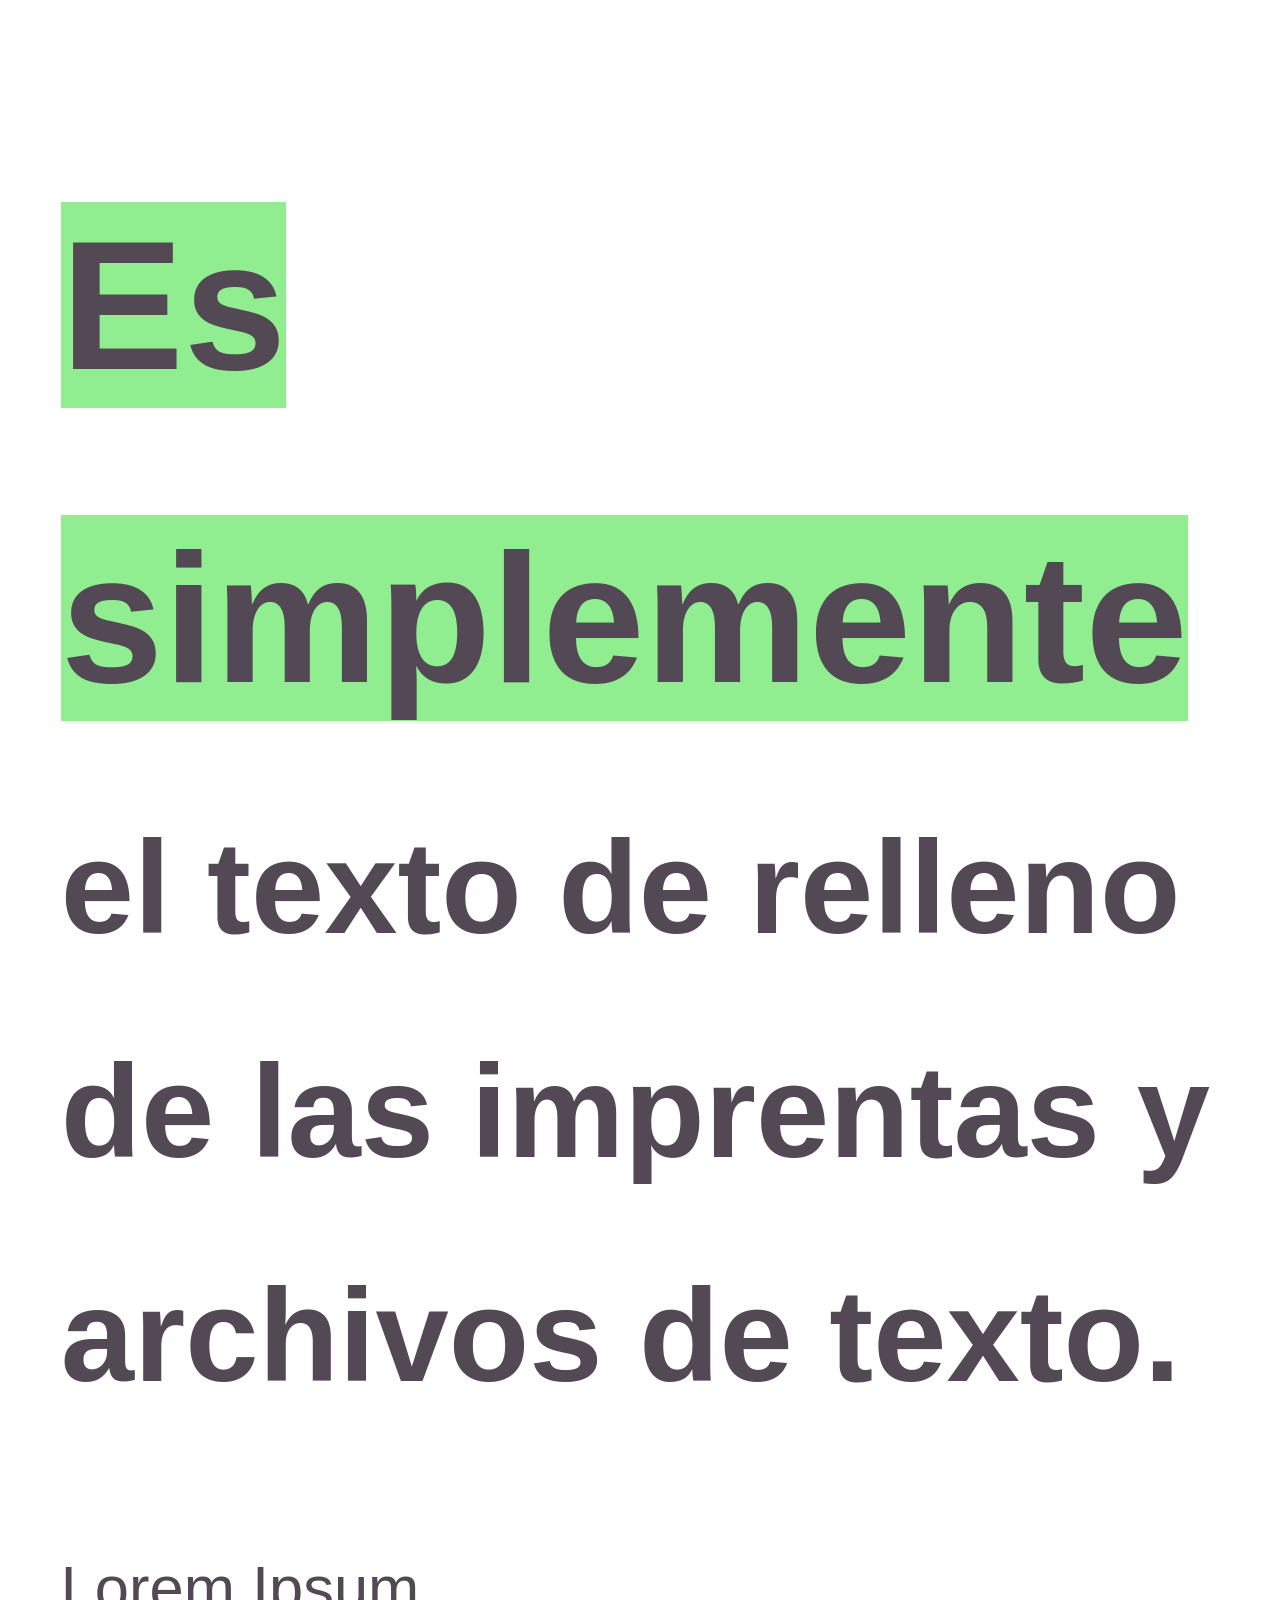
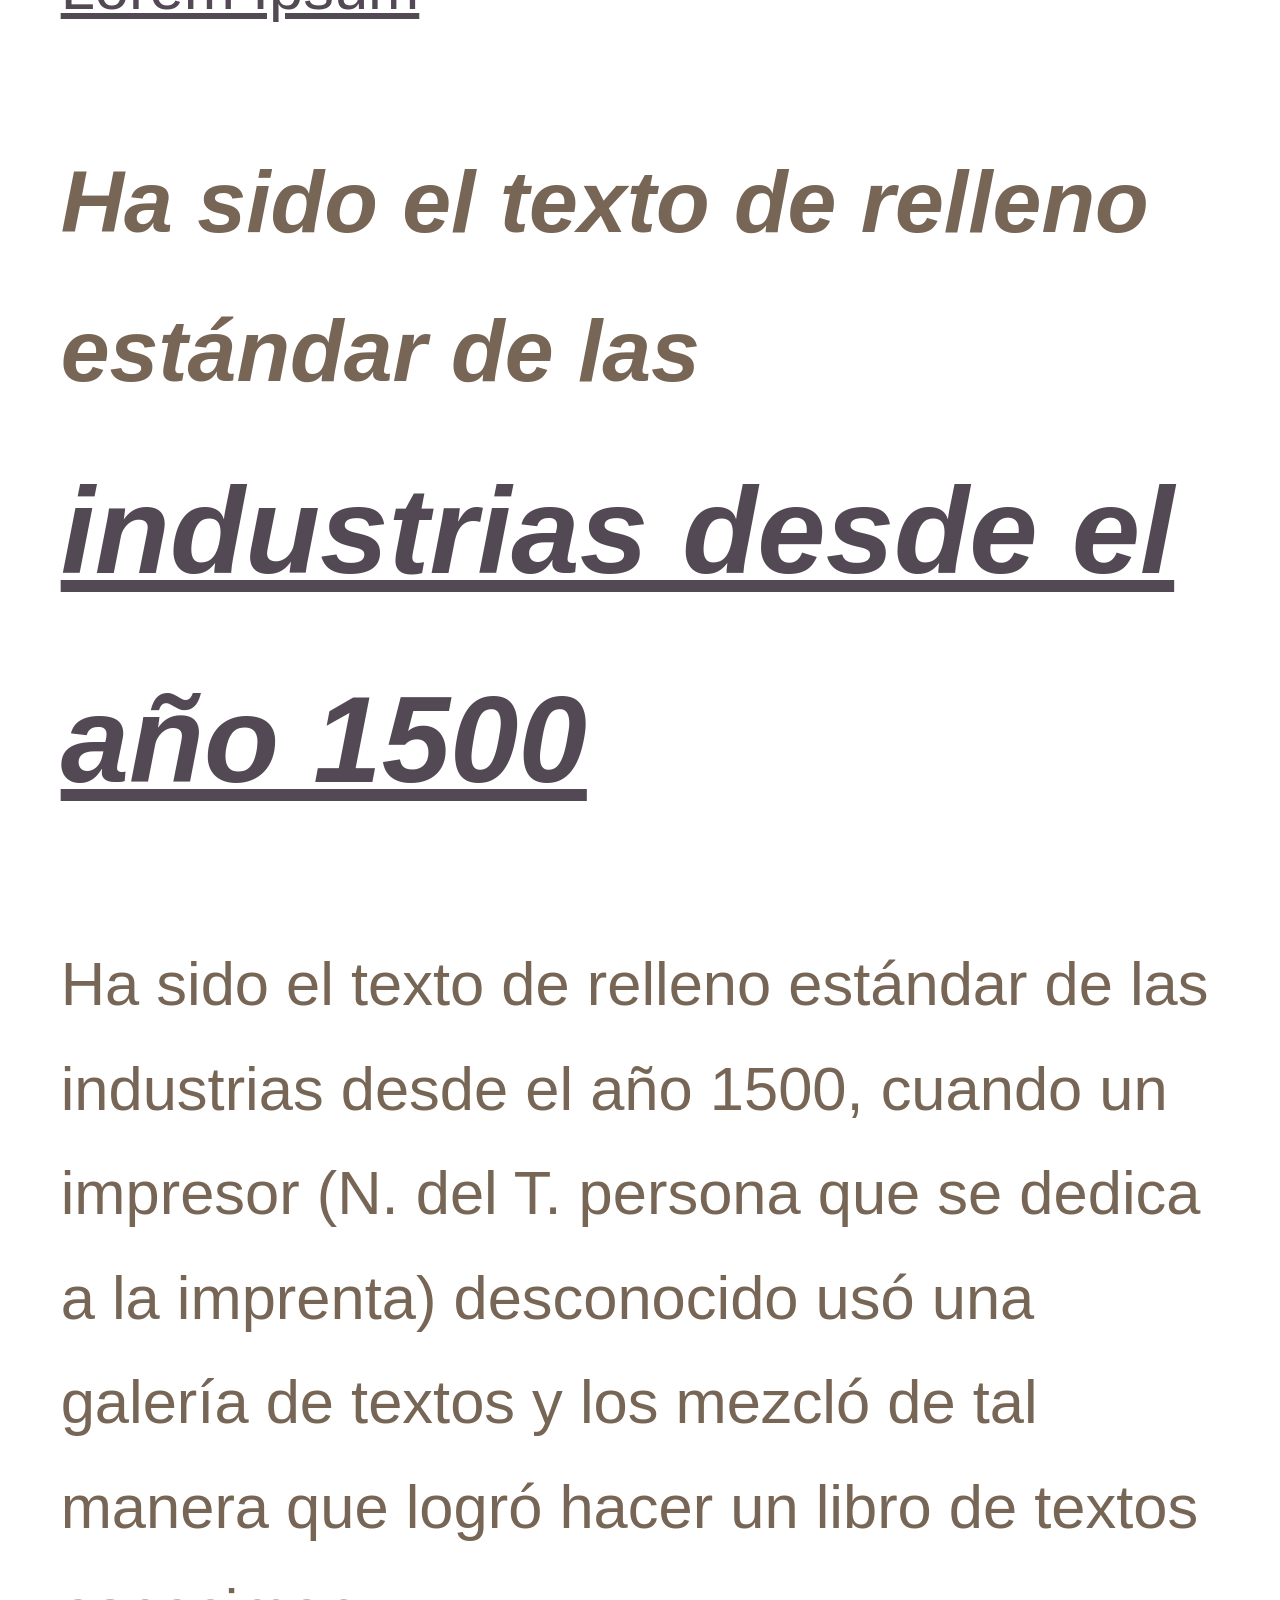
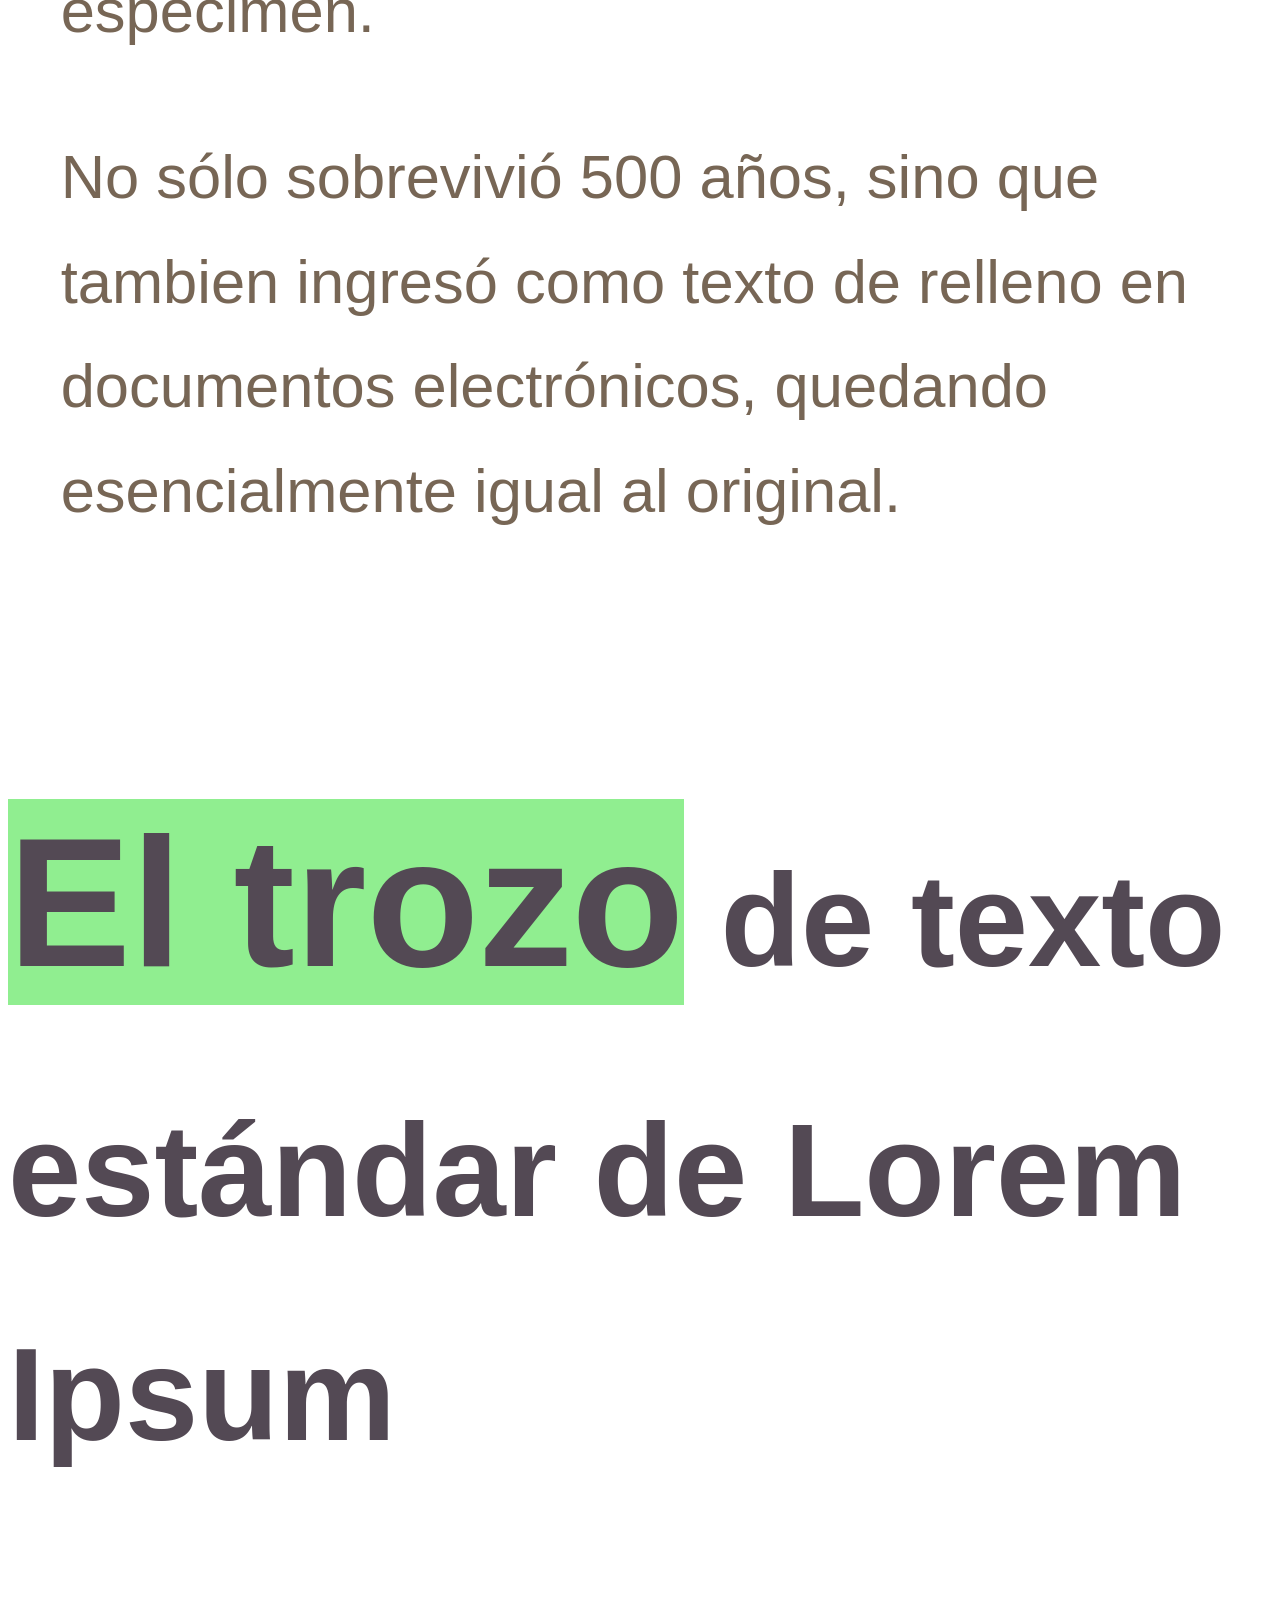
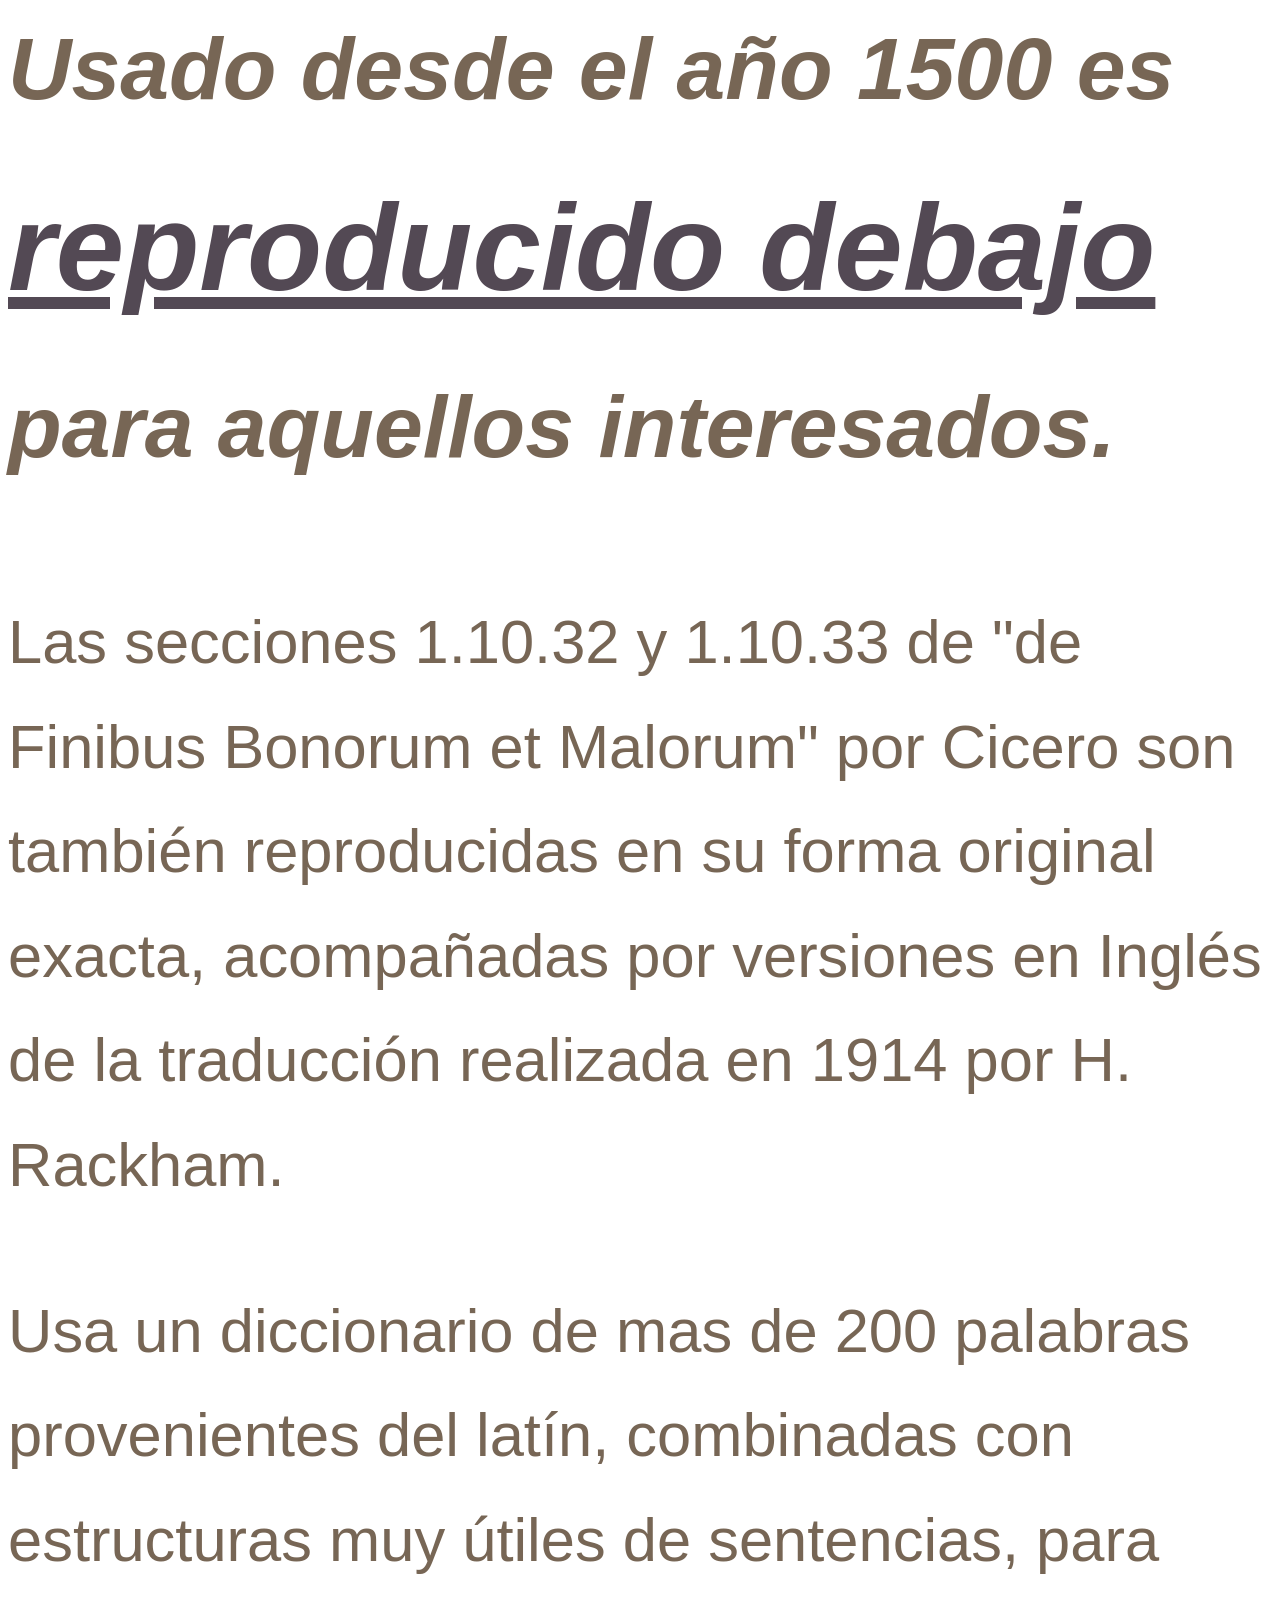
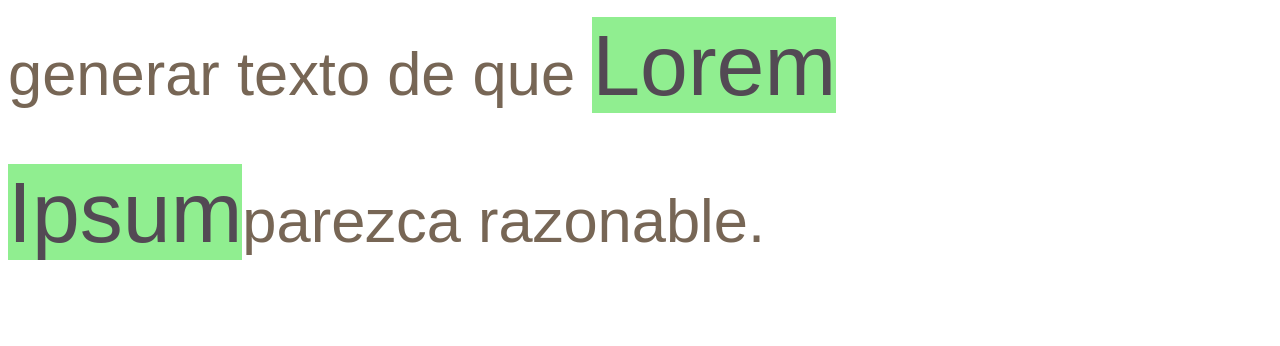
==== werg/index.html @ bea40d98 "Cuarta tarea tarea css" ====
<!DOCTYPE html>
<html>

<head>
    <meta charset="utf-8" />
    <title>Selectores CSS</title>

    <style type="text/css">
        /*Introduce el selector correpondiente para que afecte a los elementos que indica
	  el comentario que cada declarción tiene encima*/

        /* Todos los elementos de la pagina */
        * {
            font-family: "Open Sans", Arial, sans-serif;
            font-size: 1.4em;
            line-height: 1.7;
            color: #534954;
        }

        /* Los parrafos de la pagina */
        p {
            color: #765;
        }

        /* Todos los párrafos de clase "ini"*/
        .ini {
            font-weight: bold;
            font-style: oblique;
            font-size: 2em;
        }

        /* Los elementos h1 de la pagina */
        h1 {
            font-weight: bold;
            font-size: 3em;
        }


        /* Los párrafos que estén en el div con id "principal" */
        #principal{
            color: skyblue;
            padding: 1.2em;
        }

        /* Los elemento span que esten dentro de párrafos*/
        span{
            background: lightgreen;

        }

        /* Los elementos con id "principal" o con id "secundaria" */

            {
            background: #339966;
            border: 1px solid grey;
            padding: 2em;
            border-radius: 8px;
        }


        /* Todos los enlaces que estén dentro de párrafos con clase "ini" */
            {
            text-decoration: none;
            color: FF9019;
            font-weight: bold;
        }
    </style>
</head>


<body>

    <div id="principal">
        <h1><span>Es simplemente </span>el texto de relleno de las imprentas y archivos de texto.</h1>
        <a href="#">Lorem Ipsum</a>
        <p class="ini"> Ha sido el texto de relleno estándar de las <a href="#">industrias desde el año 1500</a></p>
        <p> Ha sido el texto de relleno estándar de las industrias desde el año 1500, cuando un impresor (N. del T.
            persona que se dedica a la imprenta) desconocido usó una galería de textos y los mezcló de tal manera que
            logró hacer un libro de textos especimen.</p>
        <p>No sólo sobrevivió 500 años, sino que tambien ingresó como texto de relleno en documentos electrónicos,
            quedando esencialmente igual al original.</p>

    </div>

    <div id="noticia-secundaria">
        <h1><span>El trozo</span> de texto estándar de Lorem Ipsum</h1>
        <p class="ini">Usado desde el año 1500 es <a href="#">reproducido debajo</a> para aquellos interesados.</p>
        <p> Las secciones 1.10.32 y 1.10.33 de "de Finibus Bonorum et Malorum" por Cicero son también reproducidas en su
            forma original exacta, acompañadas por versiones en Inglés de la traducción realizada en 1914 por H.
            Rackham.</p>
        <p>Usa un diccionario de mas de 200 palabras provenientes del latín, combinadas con estructuras muy útiles de
            sentencias, para generar texto de que <span>Lorem Ipsum</span>parezca razonable.</p>

    </div>


</body>

</html>
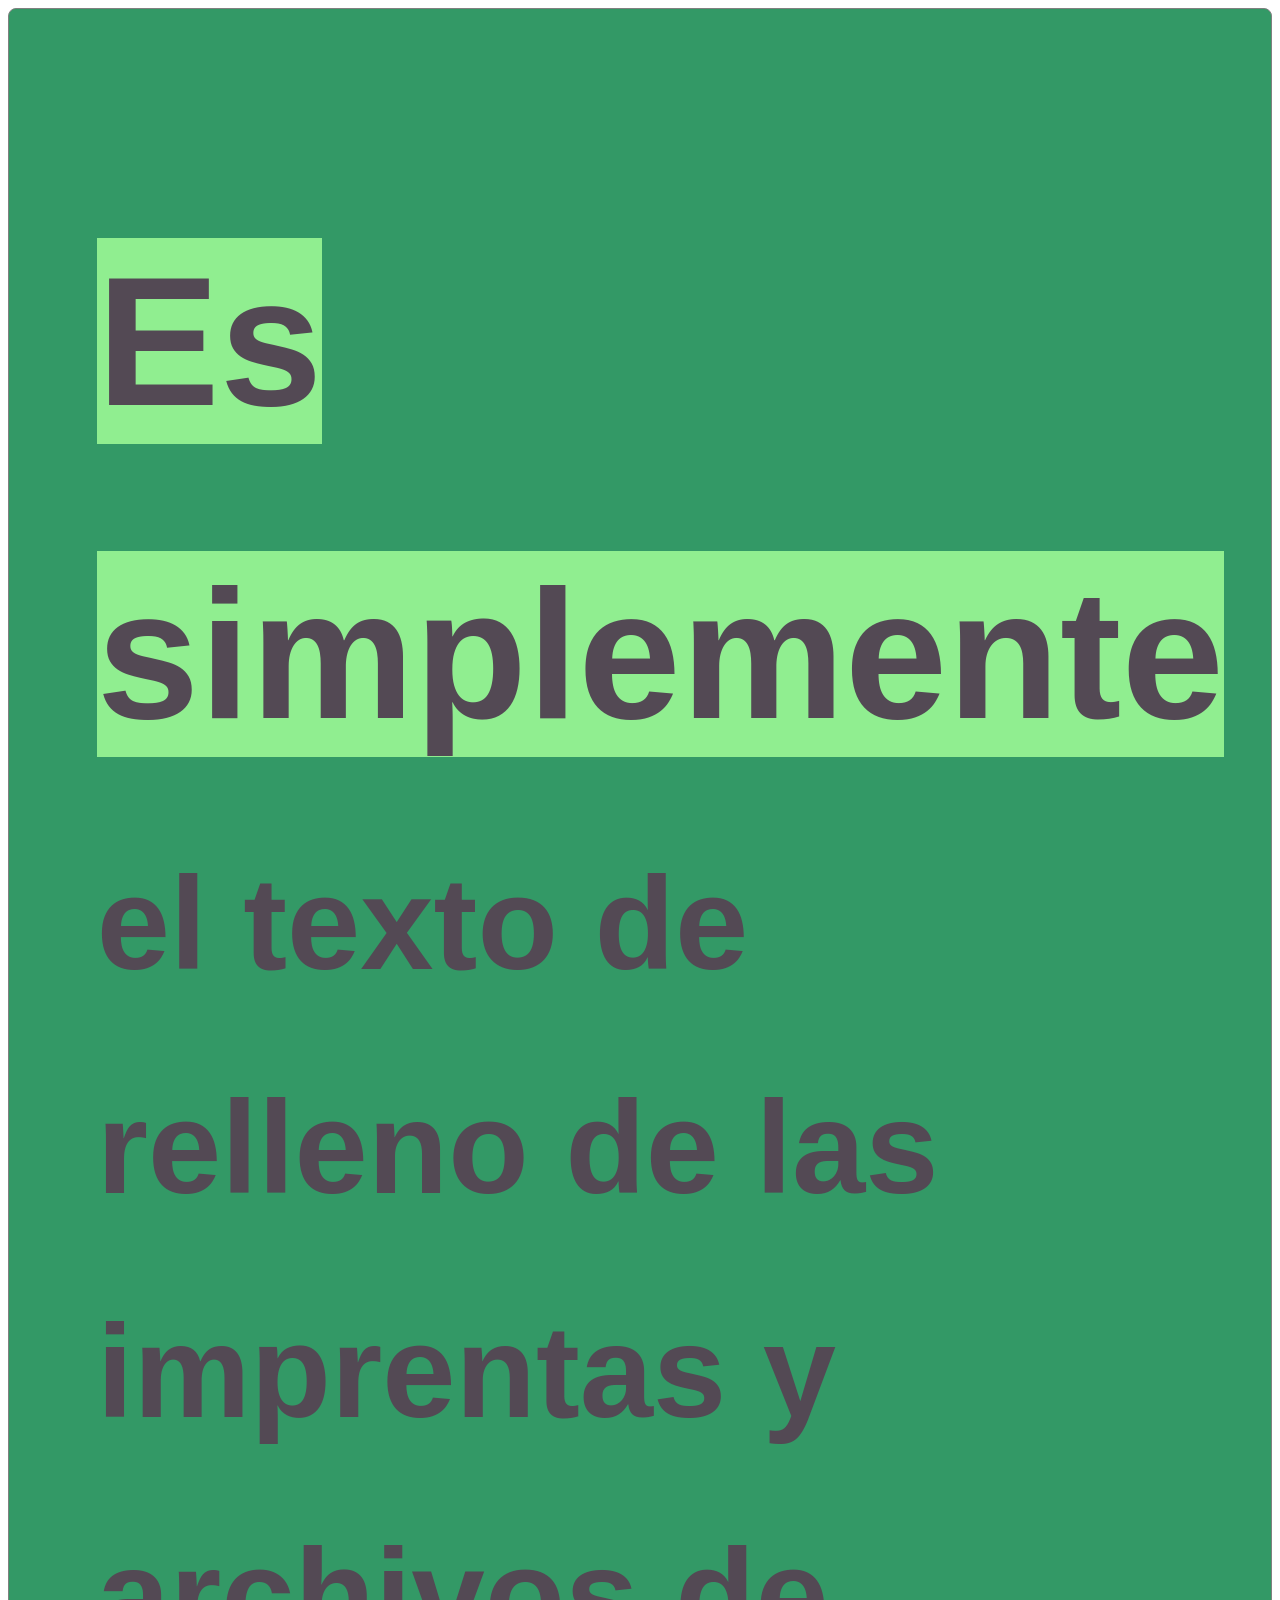
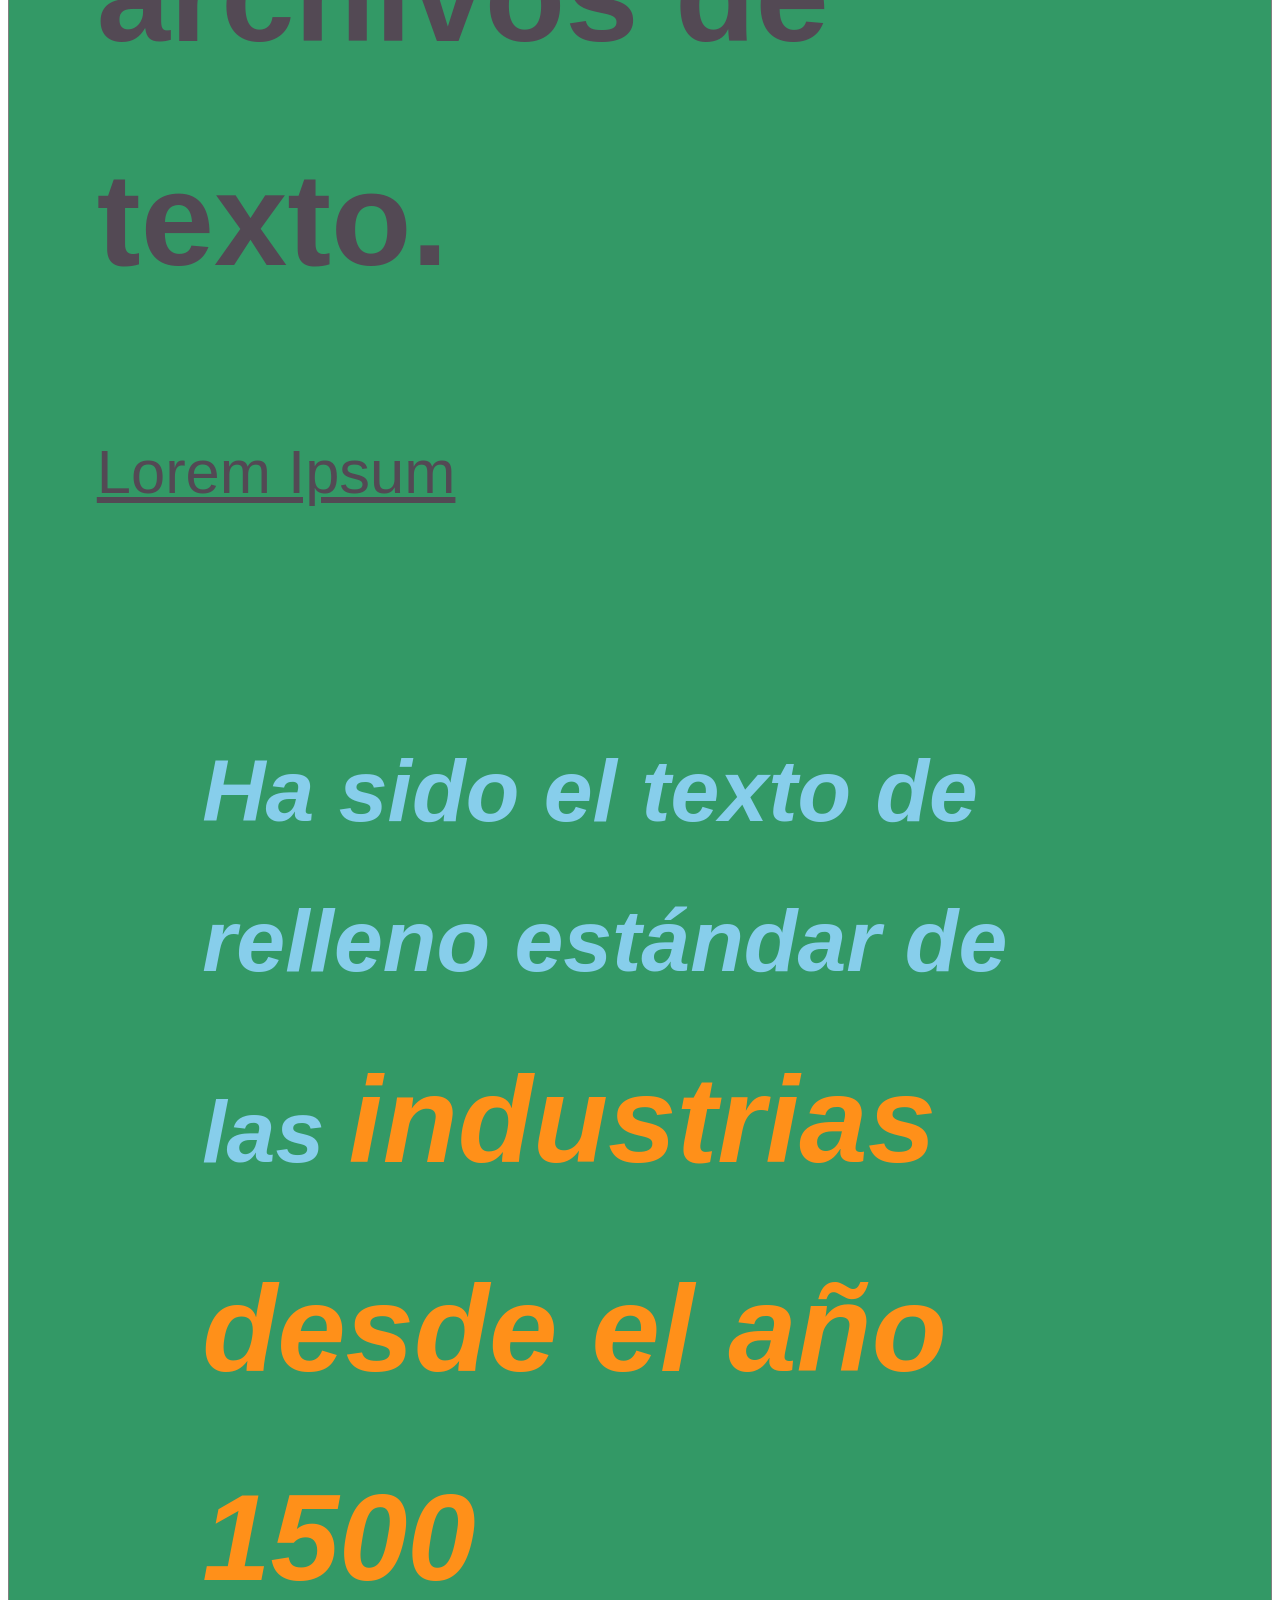
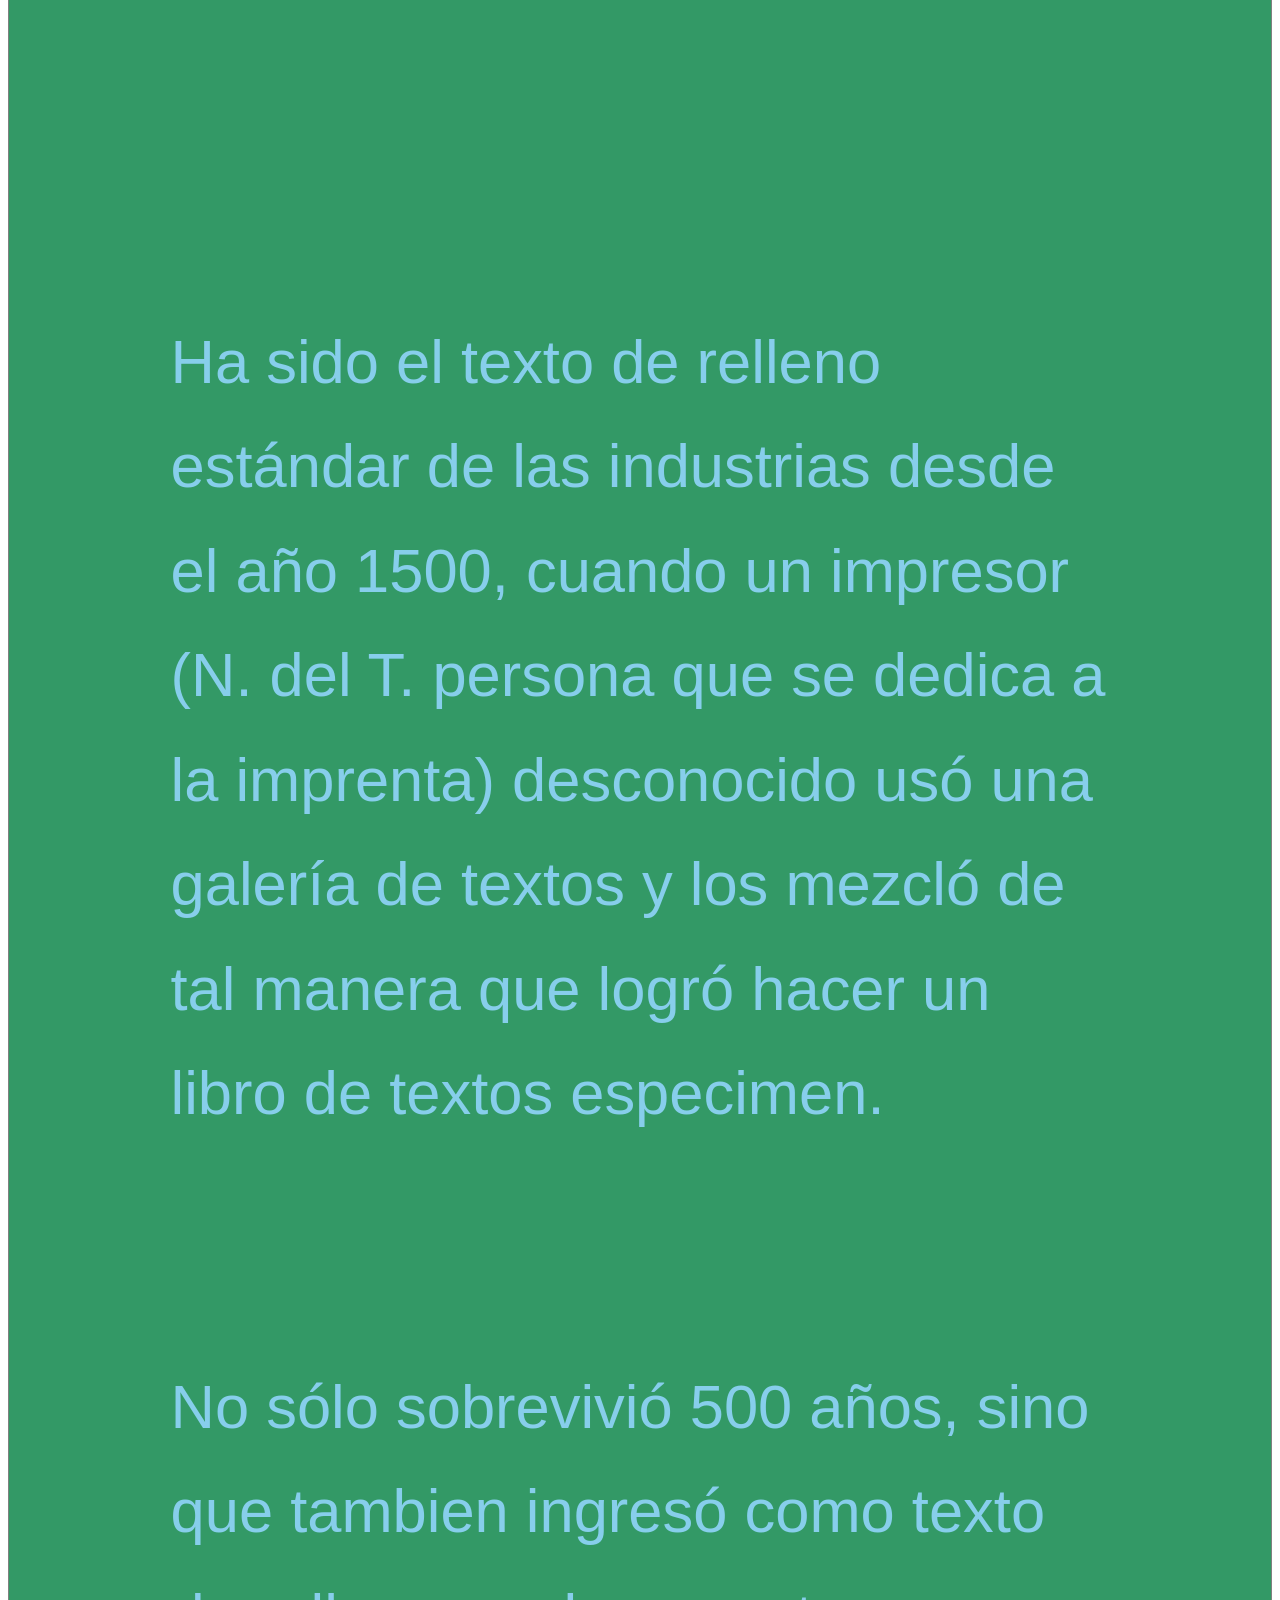
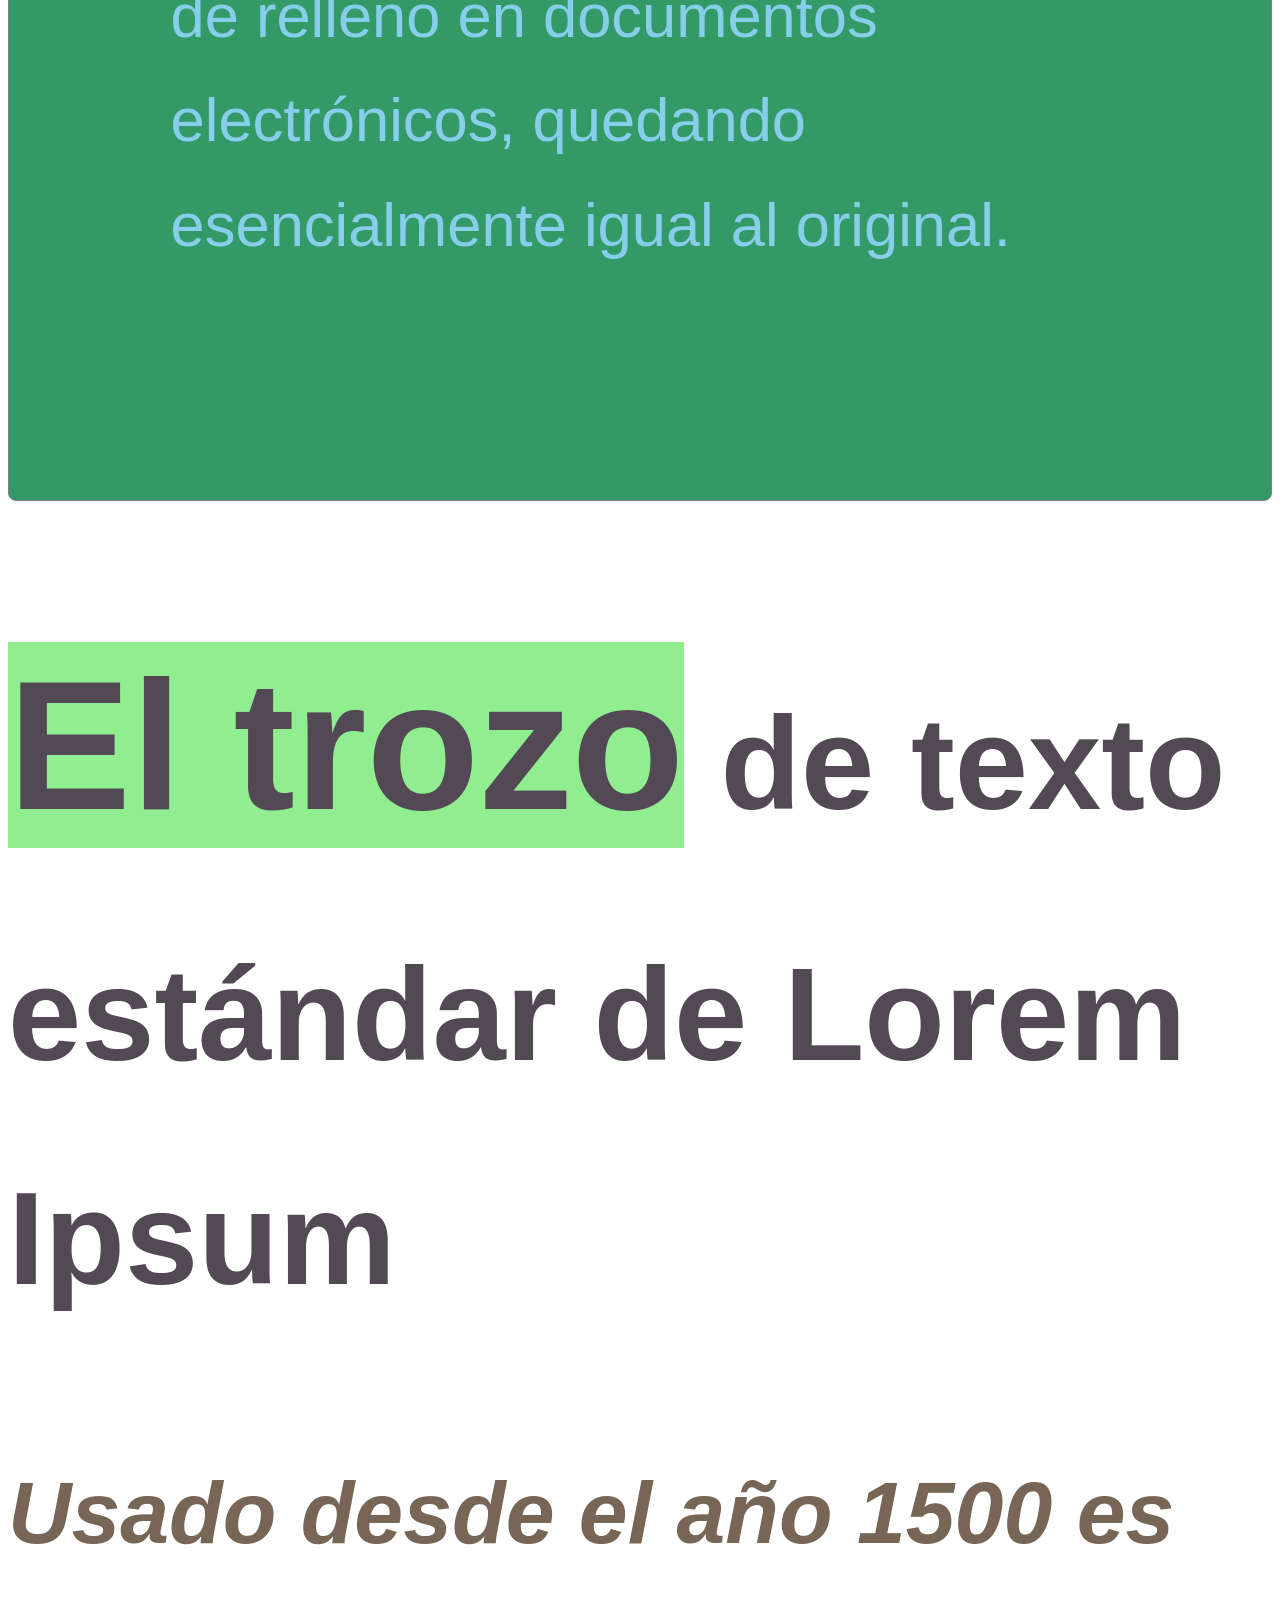
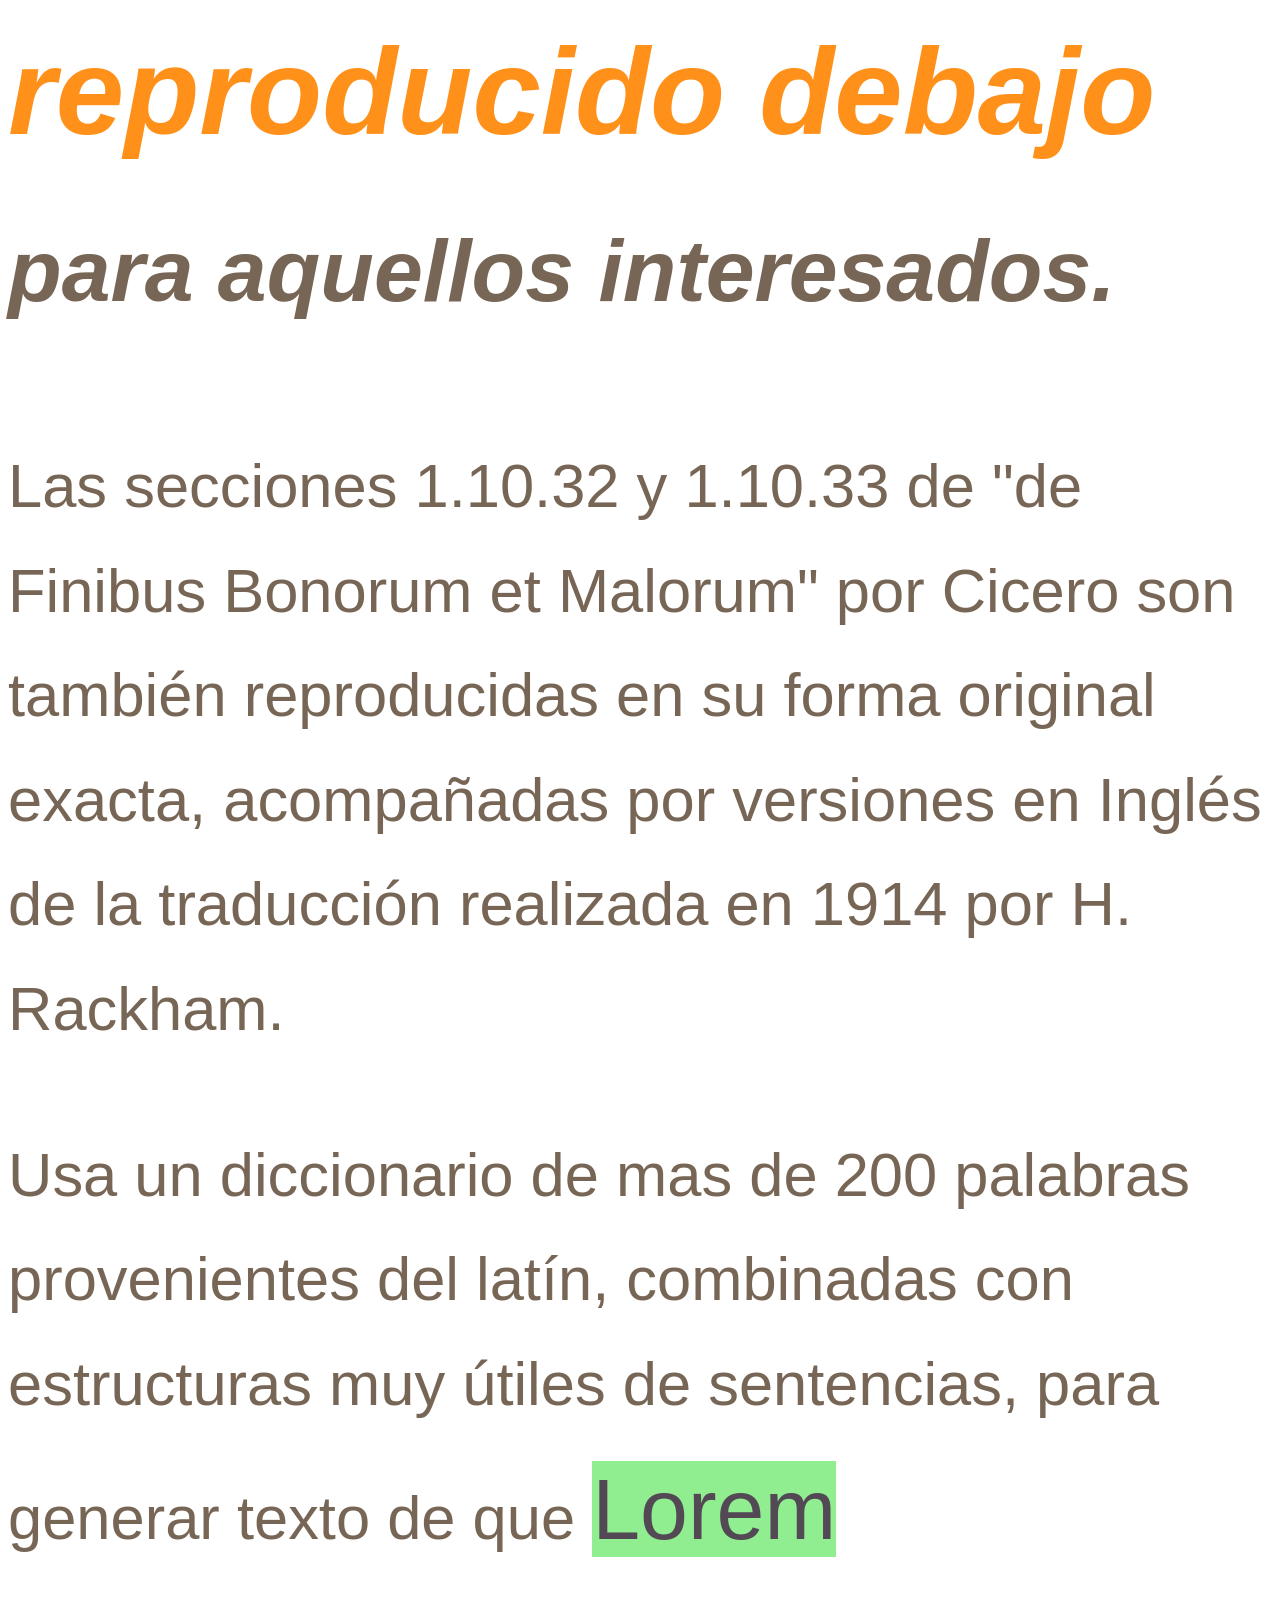
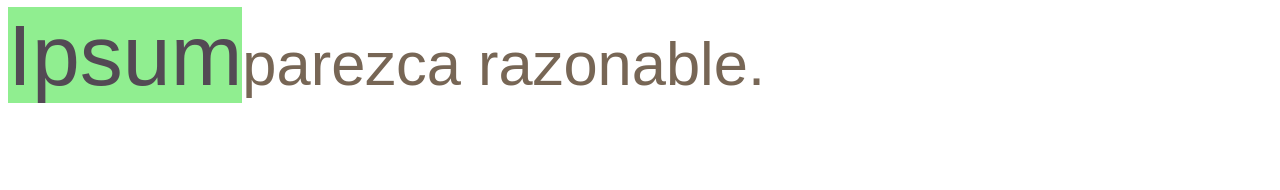
==== commit 9e420e78: "19/10/2026 13:57" ====
--- a/werg/index.html
+++ b/werg/index.html
@@ -37,7 +37,7 @@
 
 
         /* Los párrafos que estén en el div con id "principal" */
-        #principal{
+        #principal p {
             color: skyblue;
             padding: 1.2em;
         }
@@ -50,7 +50,7 @@
 
         /* Los elementos con id "principal" o con id "secundaria" */
 
-            {
+        #principal, #secundaria{
             background: #339966;
             border: 1px solid grey;
             padding: 2em;
@@ -59,9 +59,9 @@
 
 
         /* Todos los enlaces que estén dentro de párrafos con clase "ini" */
-            {
+        p.ini a {
             text-decoration: none;
-            color: FF9019;
+            color: #FF9019;
             font-weight: bold;
         }
     </style>
